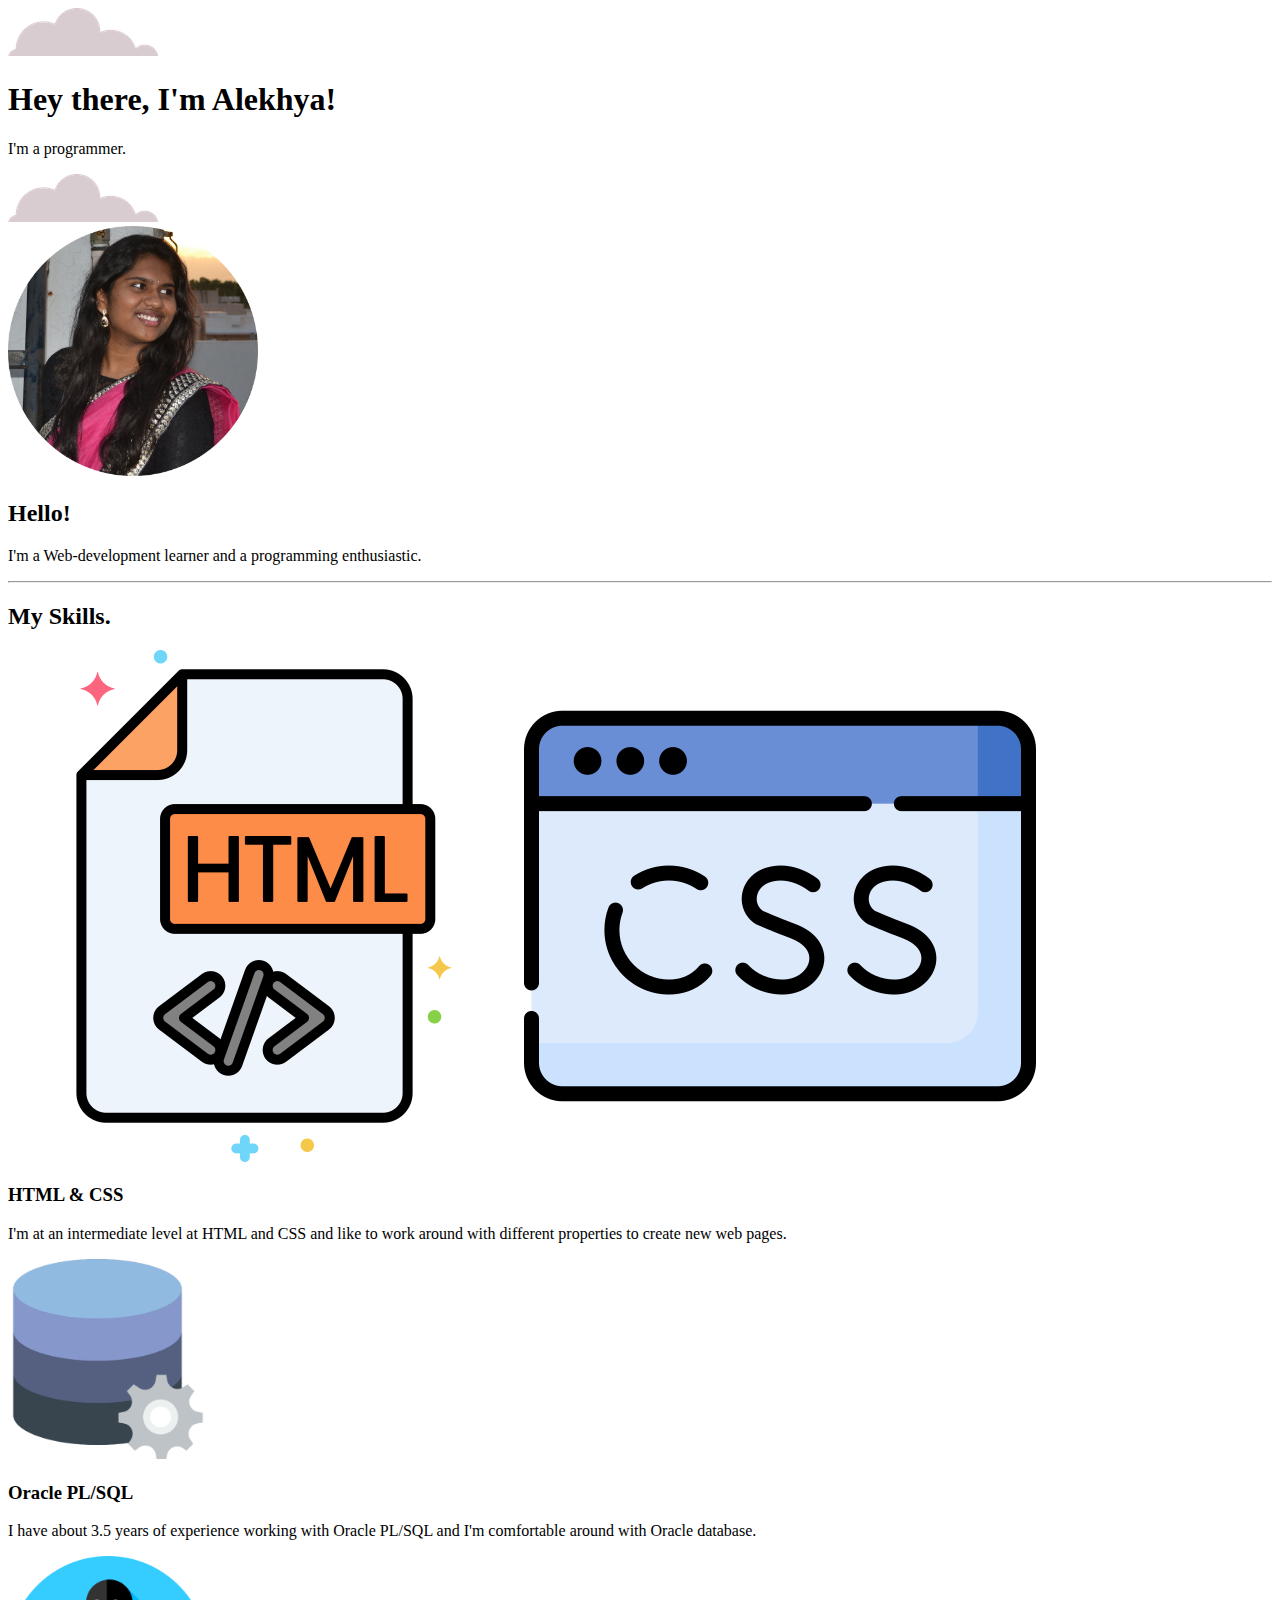
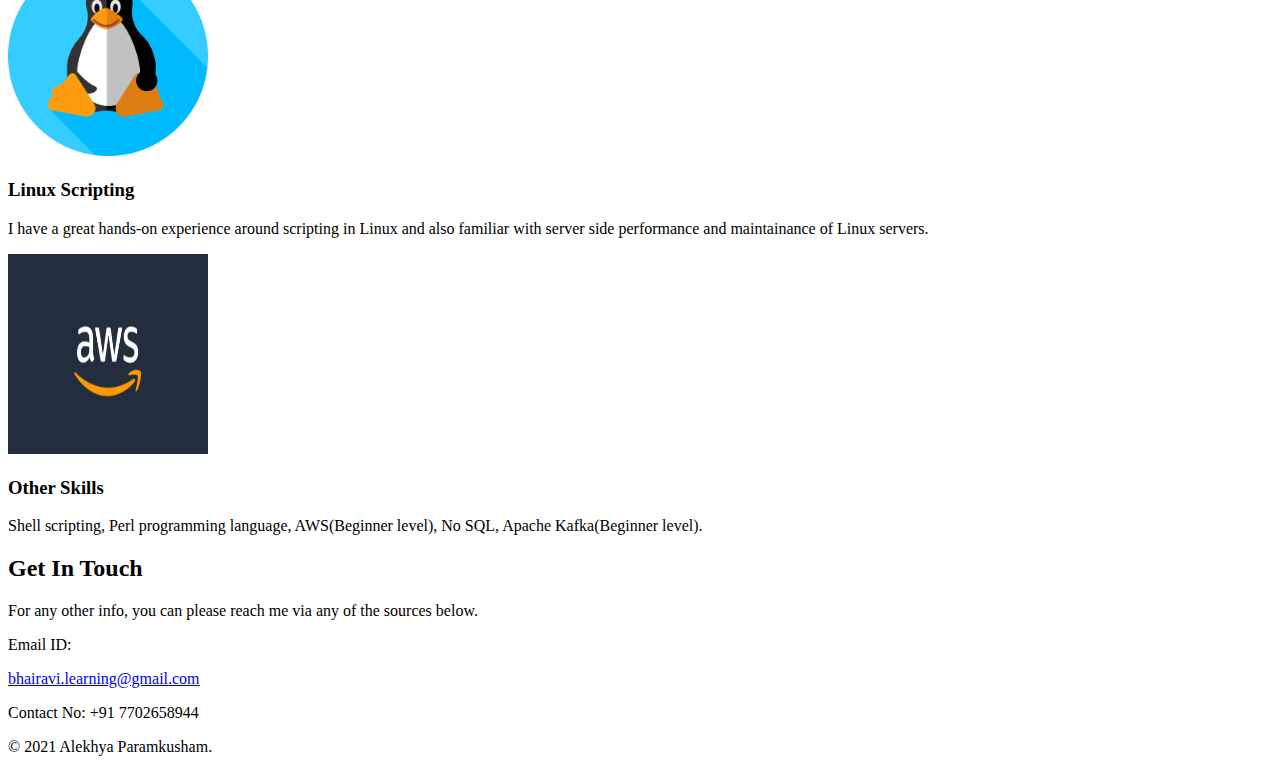
==== index.html @ ea68411c "Rename Index.html to index.html" ====
<!DOCTYPE html>
<html lang="en" dir="ltr">

<head>
  <meta charset="utf-8">
  <title>Alekhya Paramkusham</title>
  <link rel="stylesheet" href="css/styles.css">
  <link rel="icon" href="favicon.ico">
  <link rel="preconnect" href="https://fonts.gstatic.com">
  <link href="https://fonts.googleapis.com/css2?family=Amatic+SC:wght@400;700&family=Annie+Use+Your+Telescope&family=Gurajada&display=swap" rel="stylesheet">
  <link href="https://fonts.googleapis.com/css2?family=Amatic+SC:wght@400;700&family=Annie+Use+Your+Telescope&family=Gurajada&family=Satisfy&display=swap" rel="stylesheet">
  <link href="https://fonts.googleapis.com/css2?family=Carter+One&family=Patrick+Hand&family=Squada+One&display=swap" rel="stylesheet">
</head>

<body>
  <div class="top-container">
    <img class="Cloud-1" src="Images/cloud.png" alt="Cloud image">
    <h1>Hey there, I'm Alekhya!</h1>
    <p>I'm a programmer.</p>
    <img class="Cloud-2" src="Images/cloud.png" alt="Cloud image">
  </div>
  <div class="middle-container">
    <div class="profile">
      <img src="Images/circle-cropped.png" alt="" width="250px" height="250px">
      <h2>Hello!</h2>
      <p>I'm a Web-development learner and a programming enthusiastic.</p>
    </div>
    <hr>
    <div class="skills">
      <h2>My Skills.</h2>
      <div class="SkillsTytle">
              </div>
      <div class="HTML">
        <img class="htmlimage" src="Images/html.png" alt="" >
        <img class="cssimage"src="Images/css.png" alt="" >
        <h3>HTML & CSS</h3>
        <p>I'm at an intermediate level at HTML and CSS and like to work around with different properties to create new web pages.</p>
      </div>
      <div class="Oracle">
       <img class="Database" src="Images/database.png" alt="" width="200px" height="200px">
        <h3>Oracle PL/SQL</h3>
        <p>I have about 3.5 years of experience working with Oracle PL/SQL and I'm comfortable around with Oracle database.</p>
      </div>
        <div class="LinuxScripting">
       <img class="Linux" src="Images/linux.png" alt="" width="200px" height="200px">
      <h3>Linux Scripting</h3>
      <p>I have a great hands-on experience around scripting in Linux and also familiar with server side performance and maintainance of Linux servers.</p>
    </div>
    <div class="Others">
      <img class="AWS" src="Images/aws-logo-blog-header.png" alt="" width="200px" height="200px">
      <h3>Other Skills</h3>
      <p>Shell scripting, Perl programming language, AWS(Beginner level), No SQL, Apache Kafka(Beginner level).</p>
    </div>
  </div>

  <div class="bottom-container">
    <div class="contact-me">
      <h2>Get In Touch</h2>
      <p>For any other info, you can please reach me via any of the sources below.</p>
      <div class="Email">
        <p> Email ID: </p>
        <a class="btn" href="mailto:bhairavi.learning@gmail.com">bhairavi.learning@gmail.com</a>
      </div>


      <p>Contact No: +91 7702658944</p>

    </div>
    <p>© 2021 Alekhya Paramkusham.</p>
  </div>

</body>

</html>
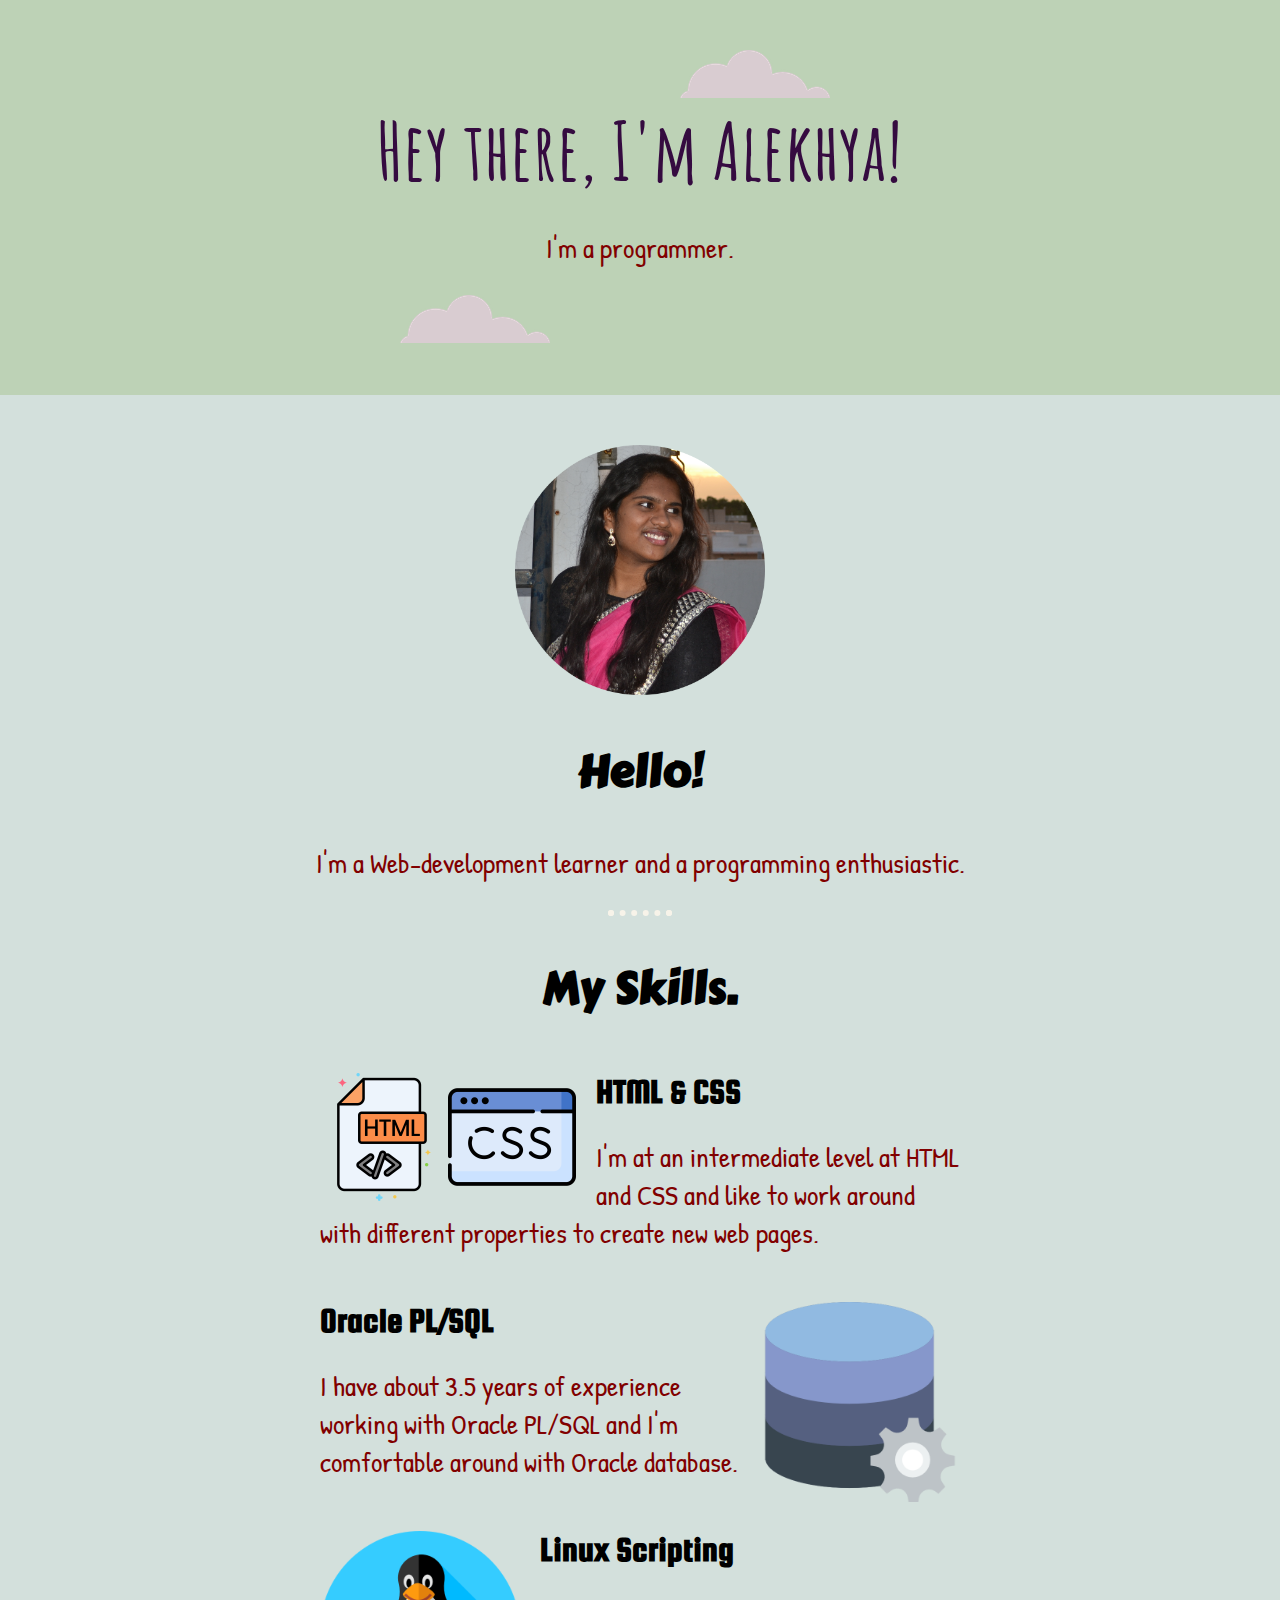
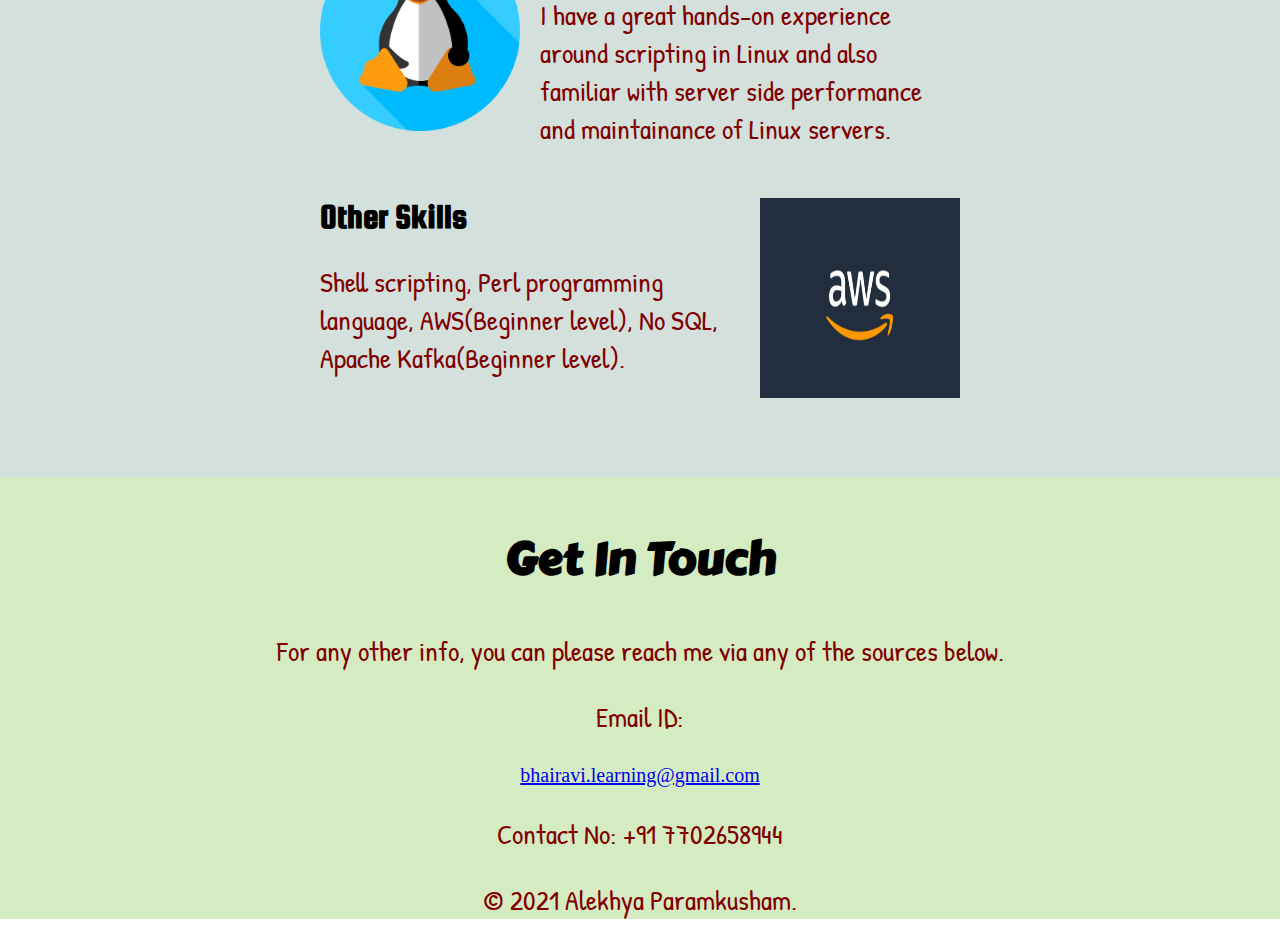
==== commit 3d2f3419: "Update index.html" ====
--- a/index.html
+++ b/index.html
@@ -4,7 +4,7 @@
 <head>
   <meta charset="utf-8">
   <title>Alekhya Paramkusham</title>
-  <link rel="stylesheet" href="css/styles.css">
+  <link rel="stylesheet" href="CSS/styles.css">
   <link rel="icon" href="favicon.ico">
   <link rel="preconnect" href="https://fonts.gstatic.com">
   <link href="https://fonts.googleapis.com/css2?family=Amatic+SC:wght@400;700&family=Annie+Use+Your+Telescope&family=Gurajada&display=swap" rel="stylesheet">
--- a/CSS/styles.css
+++ b/CSS/styles.css
@@ -0,0 +1,171 @@
+h1
+{
+  color: #350b40;
+  margin-top: 0;
+  margin-bottom: 0;
+  font-family: 'Amatic SC',monospace;
+  font-size: 80px;
+  font-weight: bolder;
+    }
+p
+{
+  color: #810000;
+  font-family: 'Patrick Hand', cursive;
+  font-size: 28px;
+  font-stretch: normal;
+
+}
+body
+{
+  margin: 0;
+  text-align: center;
+}
+hr
+{
+  border-style: dotted;
+  border-width: 6px;
+  width: 4%;
+  border-color: #f7f3e9;
+  border-bottom: none;
+}
+.top-container
+{
+  background-color: #bdd2b6;
+  position: relative;
+  padding-top: 100px;
+  padding-bottom: 100px;
+
+
+  }
+.middle-container
+{
+
+background-color:  #d3e0dc;
+margin: 0;
+border: 0;
+}
+.bottom-container
+{
+background-color: #d5ecc2;
+margin: 0;
+}
+
+.Cloud-1
+{
+  position: absolute;
+  right: 450px;
+  top: 50px;
+}
+.Cloud-2
+{
+  position: absolute;
+  left: 400px;
+}
+
+h2
+{
+font-family: 'Carter One', cursive;
+font-size: 45px;
+}
+
+h3
+{
+font-family: 'Squada One', cursive;
+font-size: 35px;
+text-align: left;
+
+
+
+margin: 0 auto 0 auto;
+
+}
+.SkillsTytle
+{
+  padding-top: 0;
+}
+
+.Database
+{
+
+  float: right;
+  margin-left: 20px;
+}
+
+
+
+.Linux{
+
+
+  float: left;
+  margin-right: 20px;
+
+}
+
+.htmlimage
+{
+float: left;
+  margin-right: 0;
+  width: 20%;
+
+}
+.cssimage{
+
+  width: 20%;
+  float: left;
+  margin-left: 0;
+  margin-right: 20px;
+
+}
+
+.AWS
+{
+  float: right;
+  margin-left: 20px;
+  margin-bottom: 30px;
+}
+
+.profile
+{
+  padding-top: 50px;
+}
+
+
+.contact-me
+{
+  padding-top: 10px;
+}
+
+.HTML
+{
+width: 50%;
+margin: 50px auto 50px auto;
+text-align: left;
+}
+
+.Oracle
+{
+  width: 50%;
+  margin: 50px auto 50px auto;
+  text-align: left;
+  }
+
+.LinuxScripting
+{
+
+  width: 50%;
+  margin: 50px auto 50px auto;
+  text-align: left;
+}
+
+.Others
+{
+  width: 50%;
+  margin: 50px auto 100px auto;
+  text-align: left;
+
+}
+
+a
+{
+  font-size: 20px;
+}
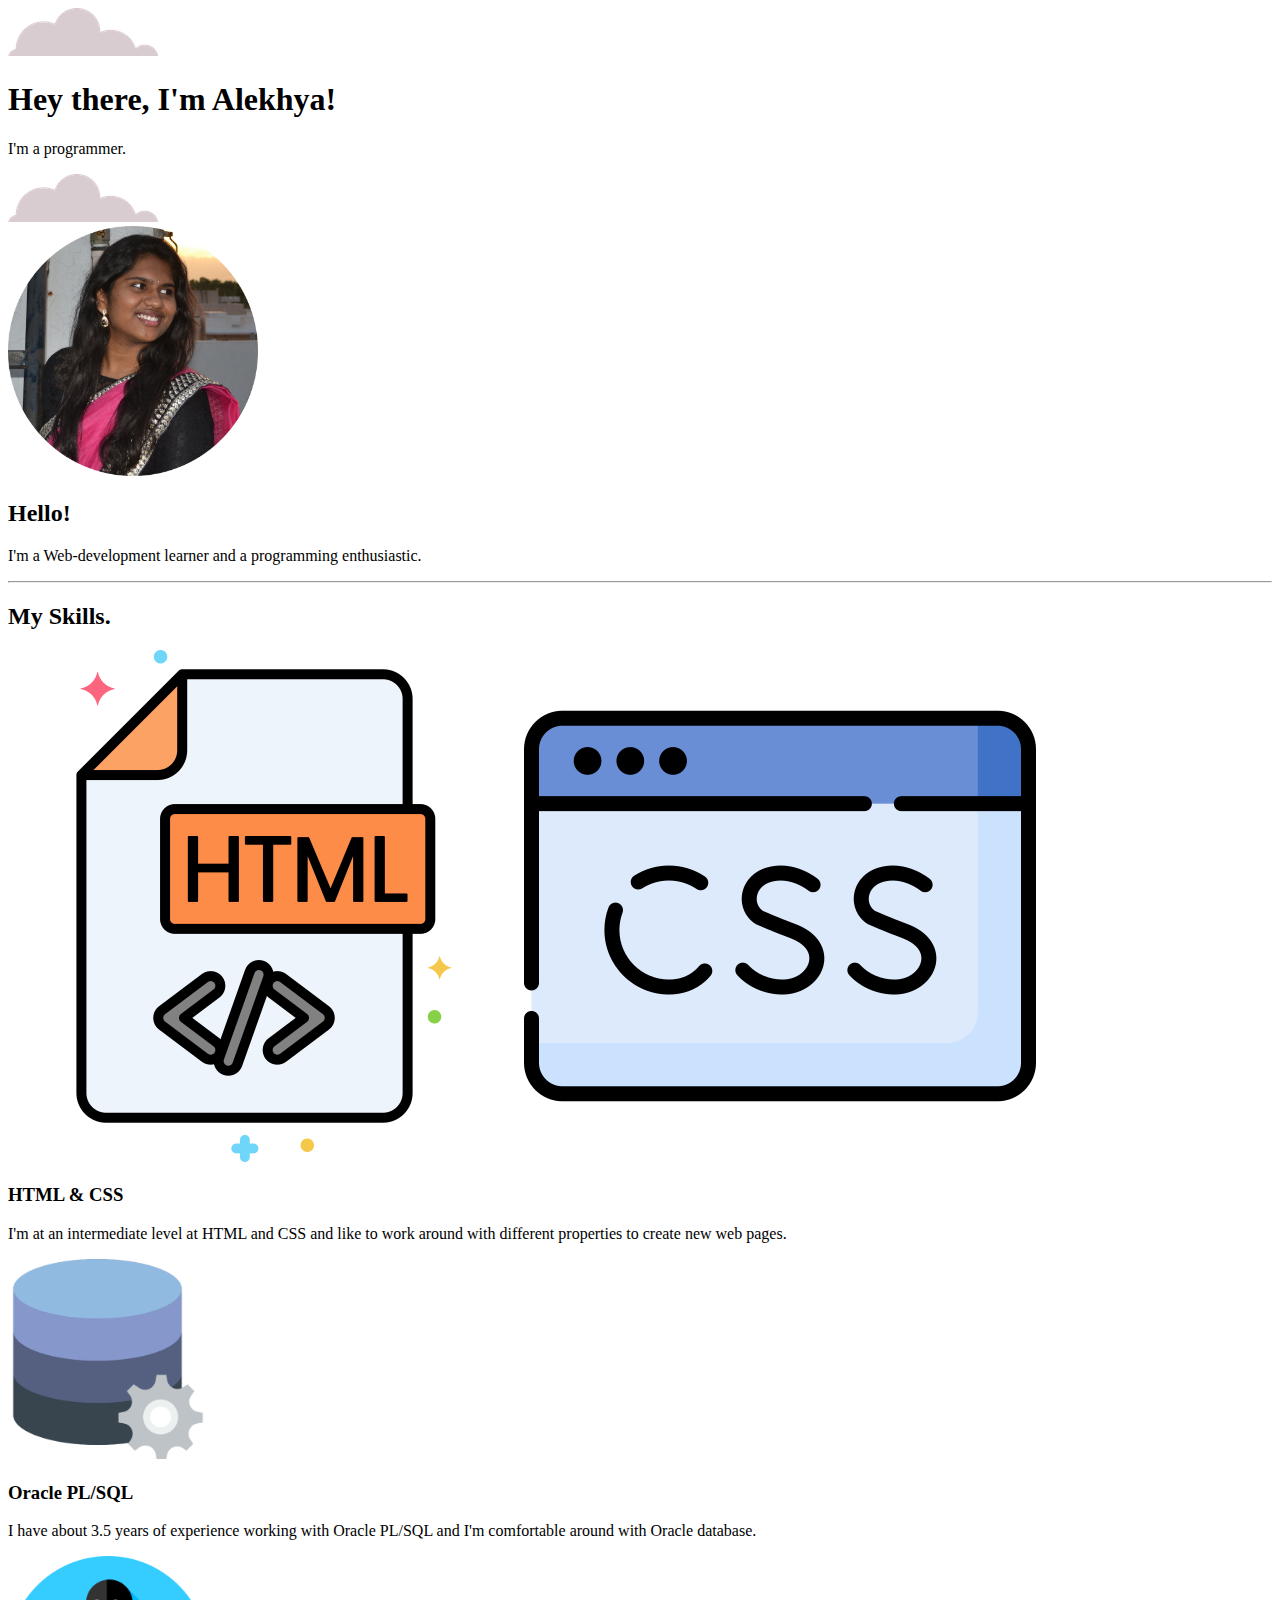
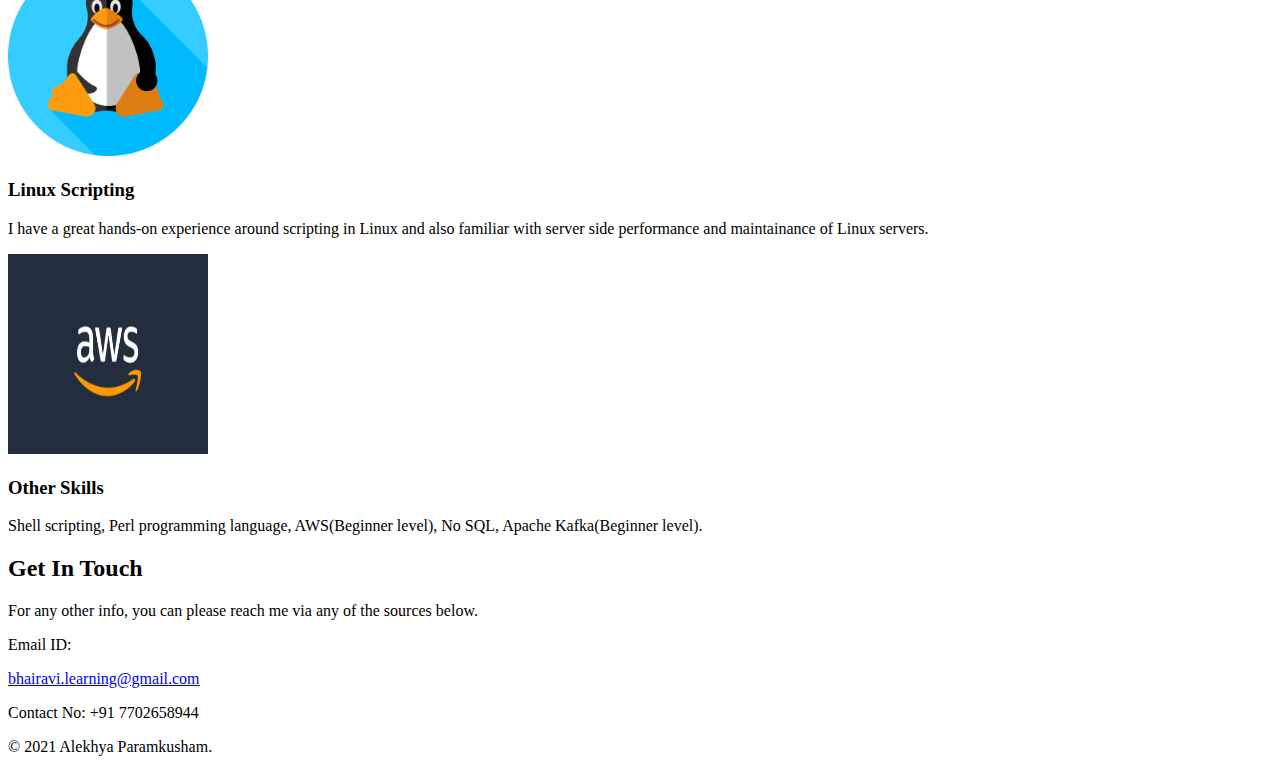
==== commit d21623a1: "Update index.html" ====
--- a/index.html
+++ b/index.html
@@ -4,7 +4,7 @@
 <head>
   <meta charset="utf-8">
   <title>Alekhya Paramkusham</title>
-  <link rel="stylesheet" href="CSS/styles.css">
+  <link rel="stylesheet" href="css/styles.css">
   <link rel="icon" href="favicon.ico">
   <link rel="preconnect" href="https://fonts.gstatic.com">
   <link href="https://fonts.googleapis.com/css2?family=Amatic+SC:wght@400;700&family=Annie+Use+Your+Telescope&family=Gurajada&display=swap" rel="stylesheet">
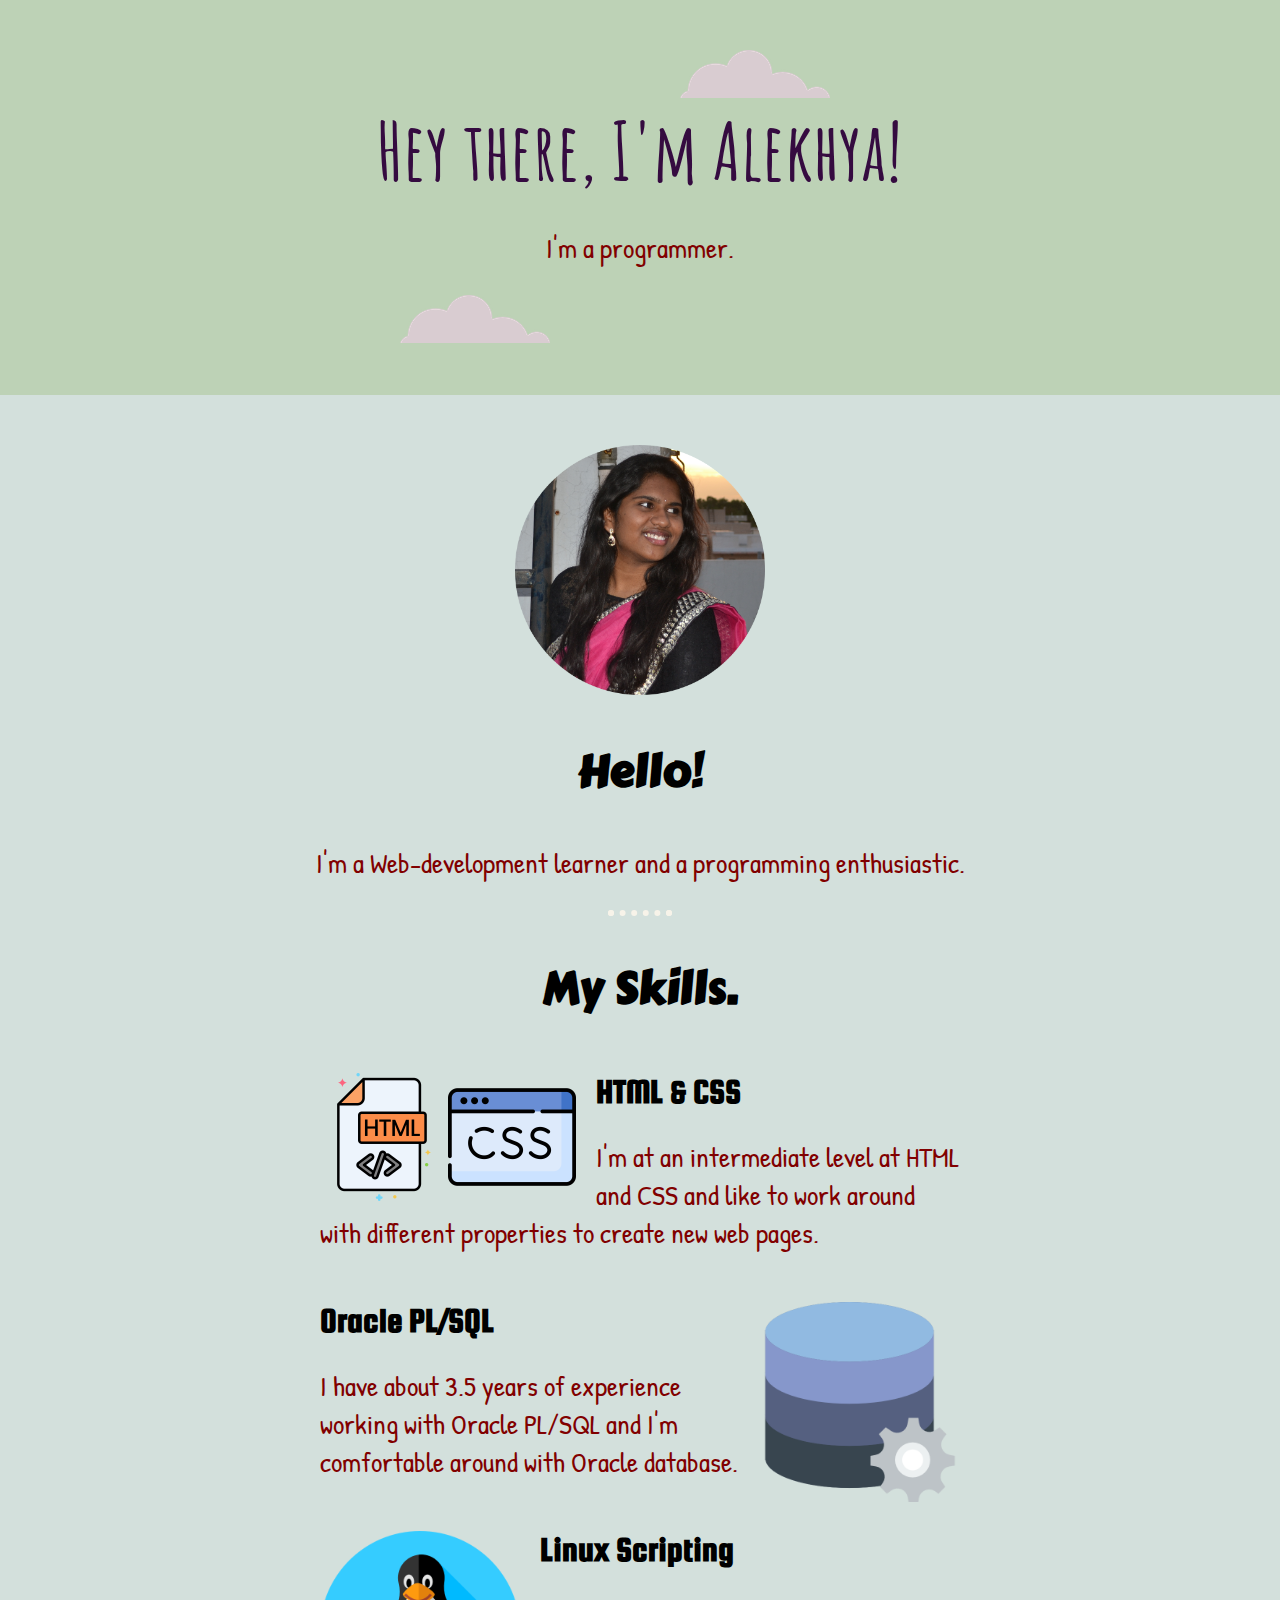
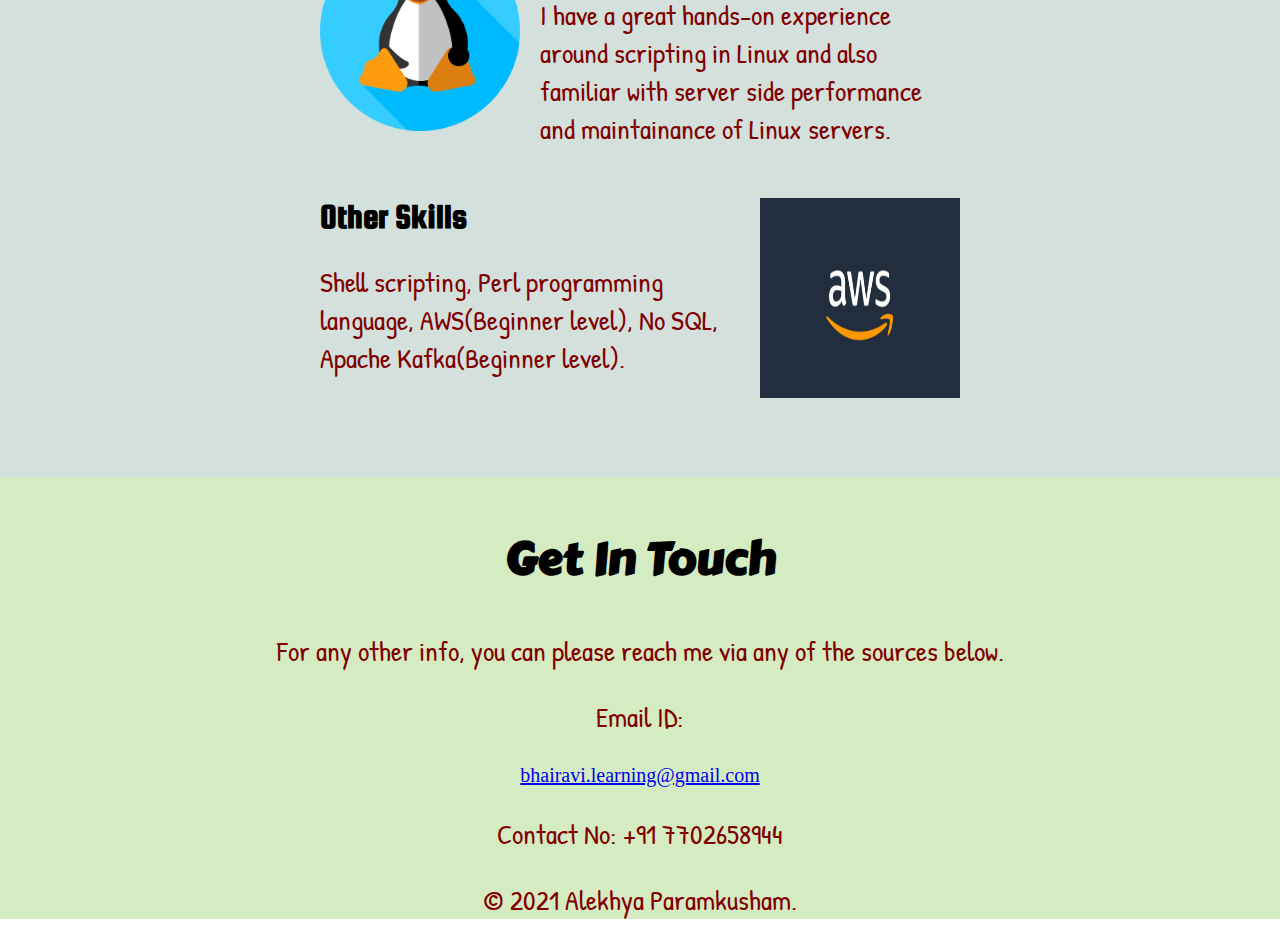
==== commit 6ae51d54: "Update index.html" ====
--- a/index.html
+++ b/index.html
@@ -4,7 +4,7 @@
 <head>
   <meta charset="utf-8">
   <title>Alekhya Paramkusham</title>
-  <link rel="stylesheet" href="css/styles.css">
+  <link rel="stylesheet" href="styles.css">
   <link rel="icon" href="favicon.ico">
   <link rel="preconnect" href="https://fonts.gstatic.com">
   <link href="https://fonts.googleapis.com/css2?family=Amatic+SC:wght@400;700&family=Annie+Use+Your+Telescope&family=Gurajada&display=swap" rel="stylesheet">
--- a/styles.css
+++ b/styles.css
@@ -0,0 +1,171 @@
+h1
+{
+  color: #350b40;
+  margin-top: 0;
+  margin-bottom: 0;
+  font-family: 'Amatic SC',monospace;
+  font-size: 80px;
+  font-weight: bolder;
+    }
+p
+{
+  color: #810000;
+  font-family: 'Patrick Hand', cursive;
+  font-size: 28px;
+  font-stretch: normal;
+
+}
+body
+{
+  margin: 0;
+  text-align: center;
+}
+hr
+{
+  border-style: dotted;
+  border-width: 6px;
+  width: 4%;
+  border-color: #f7f3e9;
+  border-bottom: none;
+}
+.top-container
+{
+  background-color: #bdd2b6;
+  position: relative;
+  padding-top: 100px;
+  padding-bottom: 100px;
+
+
+  }
+.middle-container
+{
+
+background-color:  #d3e0dc;
+margin: 0;
+border: 0;
+}
+.bottom-container
+{
+background-color: #d5ecc2;
+margin: 0;
+}
+
+.Cloud-1
+{
+  position: absolute;
+  right: 450px;
+  top: 50px;
+}
+.Cloud-2
+{
+  position: absolute;
+  left: 400px;
+}
+
+h2
+{
+font-family: 'Carter One', cursive;
+font-size: 45px;
+}
+
+h3
+{
+font-family: 'Squada One', cursive;
+font-size: 35px;
+text-align: left;
+
+
+
+margin: 0 auto 0 auto;
+
+}
+.SkillsTytle
+{
+  padding-top: 0;
+}
+
+.Database
+{
+
+  float: right;
+  margin-left: 20px;
+}
+
+
+
+.Linux{
+
+
+  float: left;
+  margin-right: 20px;
+
+}
+
+.htmlimage
+{
+float: left;
+  margin-right: 0;
+  width: 20%;
+
+}
+.cssimage{
+
+  width: 20%;
+  float: left;
+  margin-left: 0;
+  margin-right: 20px;
+
+}
+
+.AWS
+{
+  float: right;
+  margin-left: 20px;
+  margin-bottom: 30px;
+}
+
+.profile
+{
+  padding-top: 50px;
+}
+
+
+.contact-me
+{
+  padding-top: 10px;
+}
+
+.HTML
+{
+width: 50%;
+margin: 50px auto 50px auto;
+text-align: left;
+}
+
+.Oracle
+{
+  width: 50%;
+  margin: 50px auto 50px auto;
+  text-align: left;
+  }
+
+.LinuxScripting
+{
+
+  width: 50%;
+  margin: 50px auto 50px auto;
+  text-align: left;
+}
+
+.Others
+{
+  width: 50%;
+  margin: 50px auto 100px auto;
+  text-align: left;
+
+}
+
+a
+{
+  font-size: 20px;
+}
